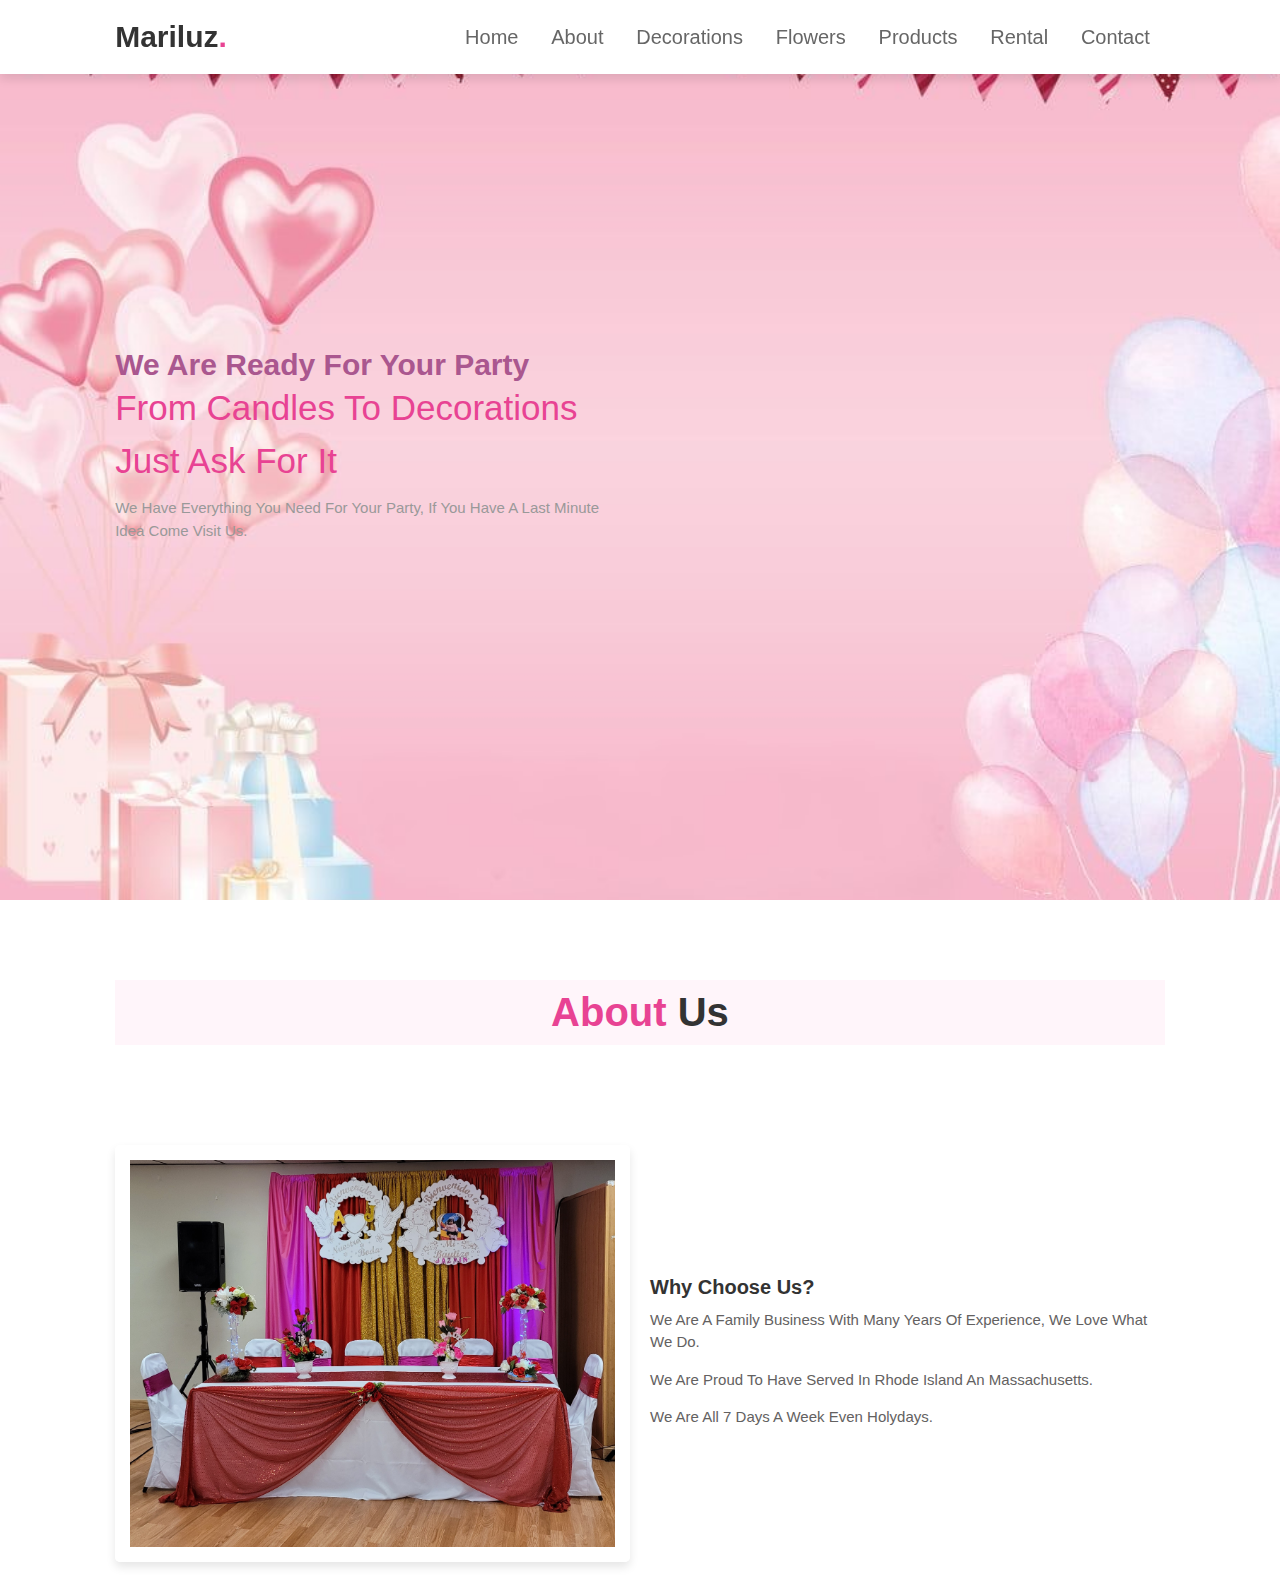
==== about.html @ 749d9b72 "Update about.html" ====
<!DOCTYPE html>
<html lang="en">
<head>
    <meta charset="UTF-8">
 
    <meta http-equiv="X-UA-Compatible" content="IE=edge">
    <meta name="viewport" content="width=device-width, initial-scale=1.0">
    <title>Mariluz Party Store</title>
    <link rel="icon" type="image/x-icon" href="images/favicon.ico">

    <!-- font awesome cdn link  -->
    <link rel="stylesheet" href="https://cdnjs.cloudflare.com/ajax/libs/font-awesome/5.15.3/css/all.min.css">
    
    <!-- custom css file link  -->
    <link rel="stylesheet" href="css/style.css">



</head>
    
    <!-- Google tag (gtag.js) -->
    <script async src="https://www.googletagmanager.com/gtag/js?id=G-ZJQ5C1P7X4"></script>
    <script>
      window.dataLayer = window.dataLayer || [];
      function gtag(){dataLayer.push(arguments);}
      gtag('js', new Date());

      gtag('config', 'G-ZJQ5C1P7X4');
    </script>
    
<body>

<!-- header section starts  -->

<header>

    <input type="checkbox" name="" id="toggler">
    <label for="toggler" class="fas fa-bars"></label>

    <a href="#" class="logo">Mariluz<span>.</span></a>

    <nav class="navbar" id="navbar">
        <a href="index.html">Home</a>
        <a href="about.html">About</a>
        <a href="decoration.html">Decorations</a>
        <a href="flower.html">Flowers</a>
        <a href="product.html">Products</a>
        <a href="rental.html">Rental</a>
        <a href="contact.html">contact</a>
    </nav>

    

</header>

<!-- header section ends -->

<!-- home section starts  -->

<section class="home" id="home">

    <div class="content">
        <h3 >We are ready for your party</h3>
        <span> From candles to decorations just ask for it </span>
        <p>
            We have everything you need for your party, if you have a last minute idea come visit us.
        </p>
    </div>
    
</section>

<!-- home section ends -->

<!-- about section starts  -->

<section class="about" id="about">

    <h1 class="heading"> <span> about </span> us </h1>

    <div class="row">

        <div class="video-container">
            <img class="about" alt="party decoration"  src="images/decoration1.jpg"></img>
            
        </div>

        <div class="content">
            <h3>why choose us?</h3>
            <p>We are a family business with many years of experience, we love what we do. </p>
            <p>We are proud to have served in Rhode island an Massachusetts.</p>
            <p>We are all 7 days a week even holydays.</p>
            
        </div>

    </div>

</section>
---- css/style.css ----
:root{
    --pink:#e84393;
    --white-smoke: #f0f0f0;
    --black: #191b17;
    --mount-meadow: #1bbc9c;
    --transition: all 0.5s ease-in-out;

}

*{
    margin:0; padding:0;
    box-sizing: border-box;
    font-family: Verdana, Geneva, Tahoma, sans-serif;
    outline: none; border:none;
    text-decoration: none;
    text-transform: capitalize;
    transition: .2s linear;
}

html{
    font-size: 62.5%;
    scroll-behavior: smooth;
    scroll-padding-top: 6rem;
    overflow-x: hidden;
}

section{
    padding:0rem 9%;
    
}

.heading{
    text-align: center;
    font-size: 4rem;
    color:#333;
    padding:1rem;
    margin: 8rem 0;
    background:rgba(255, 51, 153,.05);
}

.heading span{
    color:var(--pink);
}

.center{
    display: flex;
    justify-content: center;
    align-items: center;
}

.btn{
    display: inline-block;
    margin-top: 1rem;
    border-radius: 5rem;
    background:#333;
    color:#fff;
    padding:.9rem 3.5rem;
    cursor: pointer;
    font-size: 1.7rem;
}

.btn:hover{
    background:var(--pink);
}

header{
    position: fixed;
    top:0; left:0; right:0;
    background:#fff;
    padding:2rem 9%;
    display: flex;
    align-items: center;
    justify-content: space-between;
    z-index: 1000;
    box-shadow: 0 .5rem 1rem rgba(0,0,0,.1);
}

header .logo{
    font-size: 3rem;
    color:#333;
    font-weight: bolder;
}

header .logo span{
    color:var(--pink);
}

header .navbar a{
    font-size: 2rem;
    padding:0 1.5rem;
    color:#666;
}

header .navbar a:hover{
    color:var(--pink);
    background: grey;
}

header .icons a{
    font-size: 2.5rem;
    color:#333;
    margin-left: 1.5rem;
}

header .icons a:hover{
    color:var(--pink);
}

header #toggler{
    display: none;
}

header .fa-bars{
    font-size: 3rem;
    color:#333;
    border-radius: .5rem;
    padding:.5rem 1.5rem;
    cursor: pointer;
    border:.1rem solid rgba(0,0,0,.3);
    display: none;
}

.home{
    display: flex;
    align-items: center;
    min-height: 100vh;
    background:url(../images/partybackground.jpg) no-repeat;
    background-size: cover;
    background-position: center;
}

.home .content{
    max-width: 50rem;
}

.home .content h3{
    font-size: 3rem;
    color:rgb(170, 87, 143);
}

.home .content span{
    font-size: 3.5rem;
    color:var(--pink);
    padding:1rem 0;
    line-height: 1.5;
}

.home .content p{
    font-size: 1.5rem;
    color:#999;
    padding:1rem 0;
    line-height: 1.5;
}

.about .row{
    display: flex;
    align-items: center;
    gap:2rem;
    flex-wrap: wrap;
    padding:2rem 0;
    padding-bottom: 3rem;
}

.about .row .video-container{
    flex:1 1 40rem;
    position: relative;
}

.about .row .video-container .about{
    width:100%;
    border:1.5rem solid #fff;
    border-radius: .5rem;
    box-shadow: 0 .5rem 1rem rgba(0,0,0,.1);
    height: 100%;
    object-fit: cover;
}

.about .row .video-container h3{
    position: absolute;
    top:50%; transform: translateY(-50%);
    font-size: 3rem;
    background:#fff;
    width:100%;
    padding:1rem 2rem;
    text-align: center;
    mix-blend-mode: screen;
}

.about .row .content{
    flex:1 1 40rem;
}

.about .row .content h3{
    font-size: 2rem;
    color:#333;
}

.about .row .content p{
    font-size: 1.5rem;
    color:rgb(99, 97, 97);
    padding:.5rem 0;
    padding-top: 1rem;
    line-height: 1.5;
}

.icons-container{
    background:#eee;
    display: flex;
    flex-wrap: wrap;
    gap:1.5rem;
    padding-top: 5rem;
    padding-bottom: 5rem;
}

.icons-container .icons{
    background:#fff;
    border:.1rem solid rgba(0,0,0,.1);
    padding:2rem;
    display: flex;
    align-items: center;
    border-radius: 4%;
    flex:1 1 25rem;
}

.icons-container .icons img{
    height:5rem;
    margin-right: 2rem;
}

.icons-container .icons h3{
    color:#333;
    padding-bottom: .5rem;
    font-size: 1.5rem;
}

.icons-container .icons span{
    color:#555;
    font-size: 1.3rem;
}

.products .box-container{
    display: flex;
    flex-wrap: wrap;
    gap:1.5rem;
}

.products .box-container .box{
    flex:1 1 30rem;
    box-shadow: 0 .5rem 1.5rem rgba(0,0,0,.1);
    border-radius: .5rem;
    border:.1rem solid rgba(0,0,0,.1);
    position: relative;    
}

.products .box-container .box .discount{
    position: absolute;
    top:1rem; left:1rem;
    padding:.7rem 1rem;
    font-size: 2rem;
    color:var(--pink);
    background:rgba(255, 51, 153,.05);
    z-index: 1;
    border-radius: .5rem;
}

.products .box-container .box .image{
    position: relative;
    text-align: center;
    padding-top: 2rem;
    overflow:hidden;
}

.products .box-container .box .image img{
    height:25rem;
}

.products .box-container .box:hover .image img{
    transform: scale(1.1);
}

.products .box-container .box .image .icons{
    position: absolute;
    bottom:-7rem; left:0; right:0;
    display: flex;
}

/* .products .box-container .box:hover .image .icons{
   bottom: 0;
} */

.products .box-container .box .image .icons a{
    height: 5rem;
    line-height: 5rem;
    font-size: 2rem;
    width:50%;
    background:var(--pink);
    color:#fff;
}

.products .box-container .box .image .icons .cart-btn{
    border-left: .1rem solid #fff7;
    border-right: .1rem solid #fff7;
    width:100%;
}

.products .box-container .box .image .icons a:hover{
    background:#333;
}

.products .box-container .box .content{
    padding:2rem;
    text-align: center;
}

.products .box-container .box .content h3{
    font-size: 2.5rem;
    color:#333;
}

.products .box-container .box .content .price{
    font-size: 2.5rem;
    color:var(--pink);
    font-weight: bolder;
    padding-top: 1rem;
}

.products .box-container .box .content .price span{
    font-size: 1.5rem;
    color:#999;
    font-weight: lighter;
    text-decoration: line-through;
}

.review .box-container{
    display: flex;
    flex-wrap: wrap;
    gap:1.5rem;
}

.review .box-container .box{
    flex:1 1 30rem;
    box-shadow: 0 .5rem 1.5rem rgba(0,0,0,.1);
    border-radius: .5rem;
    padding:3rem 2rem;
    position: relative;
    border:.1rem solid rgba(0,0,0,.1);
}

.review .box-container .box .fa-quote-right{
    position: absolute;
    bottom:3rem; right:3rem;
    font-size: 6rem;
    color:#eee;
}

.review .box-container .box .stars i{
    color:var(--pink);
    font-size: 2rem;
}

.review .box-container .box p{
    color:#999;
    font-size: 1.5rem;
    line-height: 1.5;
    padding-top: 2rem;
}

.review .box-container .box .user{
    display: flex;
    align-items: center;
    padding-top: 2rem;
}

.review .box-container .box .user img{
    height:6rem;
    width:6rem;
    border-radius: 50%;
    object-fit: cover;
    margin-right: 1rem;
}

.review .box-container .box .user h3{
    font-size: 2rem;
    color:#333;
}

.review .box-container .box .user span{
    font-size: 1.5rem;
    color:#999;
}

.contact .row{
    display: flex;
    flex-wrap: wrap-reverse;
    gap:1.5rem;
    align-items: center;
}

.contact .row form{
    flex:1 1 40rem;
    padding:2rem 2.5rem;
    box-shadow: 0 .5rem 1.5rem rgba(0,0,0,.1);
    border:.1rem solid rgba(0,0,0,.1);
    background: #fff;
    border-radius: .5rem;
}

.contact .row .image{
    flex:1 1 40rem;
}

.contact .row .image img{
    width: 100%;
}

.contact .row form .box{
    padding:1rem;
    font-size: 1.7rem;
    color:#333;
    text-transform: none;
    border:.1rem solid rgba(0,0,0,.1);
    border-radius: .5rem;
    margin:.7rem 0;
    width: 100%;
}

.contact .row form .box:focus{
    border-color: var(--pink);
}

.contact .row form textarea{
    height: 15rem;
    resize: none;
}


.footer .box-container{
    display: flex;
    flex-wrap: wrap;
    gap:1.5rem;
}

.footer .box-container .box{
    flex:1 1 25rem;
}

.footer .box-container .box h3{
    color:#333;
    font-size: 2.5rem;
    padding:1rem 0;
}

.footer .box-container .box a{
    display: block;
    color:#666;
    font-size: 1.5rem;
    padding:1rem 0;
}

.footer .box-container .box a:hover{
    color:var(--pink);
    text-decoration: underline;
}

.footer .box-container .box  img{
    margin-top: 1rem;
}

.footer .credit{
    text-align: center;
    padding:1.5rem;
    margin-top: 1.5rem;
    padding-top: 2.5rem;
    font-size: 2rem;
    color:#333;
    border-top: .1rem solid rgba(0,0,0,.1);
    padding-bottom: 9rem;
}

.footer .credit span{
    color:var(--pink);
}

.footer .box-container .contact{
    text-align: center;
}

.footer .map {
    text-align: center;
}
.footer .map iframe{
    margin:2rem;
    width: 90%;
}

.footer-links{
    font-size: 1rem;
    display: flex;
    justify-content: center;
    margin-top: 1.6rem;
}
.footer-links a{
    color: blue;
    opacity: 0.8;
    width: 50px;
    height: 50px;
    margin: 0 0.2rem;
    border-radius: 50%;
    transition: var(--transition);
}
.footer-links a:hover{
    background: blue;
    color: var(--white-smoke);
}














/* media queries  */
@media (max-width:991px){
    
    html{
        font-size: 55%;
    }

    header{
        padding:2rem;
    }

    section{
        padding: 2rem;
    }

    .home{
        background-position: left;
    }

}

@media (max-width:768px){

    header .fa-bars{
        display: block;
    }

    header .navbar{
        position:absolute;
        top:100%; left:0; right:0;
        background:#eee;
        border-top: .1rem solid rgba(0,0,0,.1);
        clip-path: polygon(0 0, 100% 0, 100% 0, 0 0);
    }

    header #toggler:checked ~ .navbar{
        clip-path:polygon(0 0, 100% 0, 100% 100%, 0% 100%);
    }

    header .navbar a{
        margin:1.5rem;
        padding:1.5rem;
        background:#fff;
        border:.1rem solid rgba(0,0,0,.1);
        display: block;
    }

    .home .content h3{
        font-size: 3rem;
    }

    .home .content span{
        font-size: 2.5rem;
    }

    .icons-container .icons h3{
        font-size: 2rem;
    }
    
    .icons-container .icons span{
        font-size: 1.7rem;
    }
    
}

@media (max-width:450px){
    

    html{
        font-size: 50%;
    }

    .heading{
        font-size: 3rem;
    }

    
}
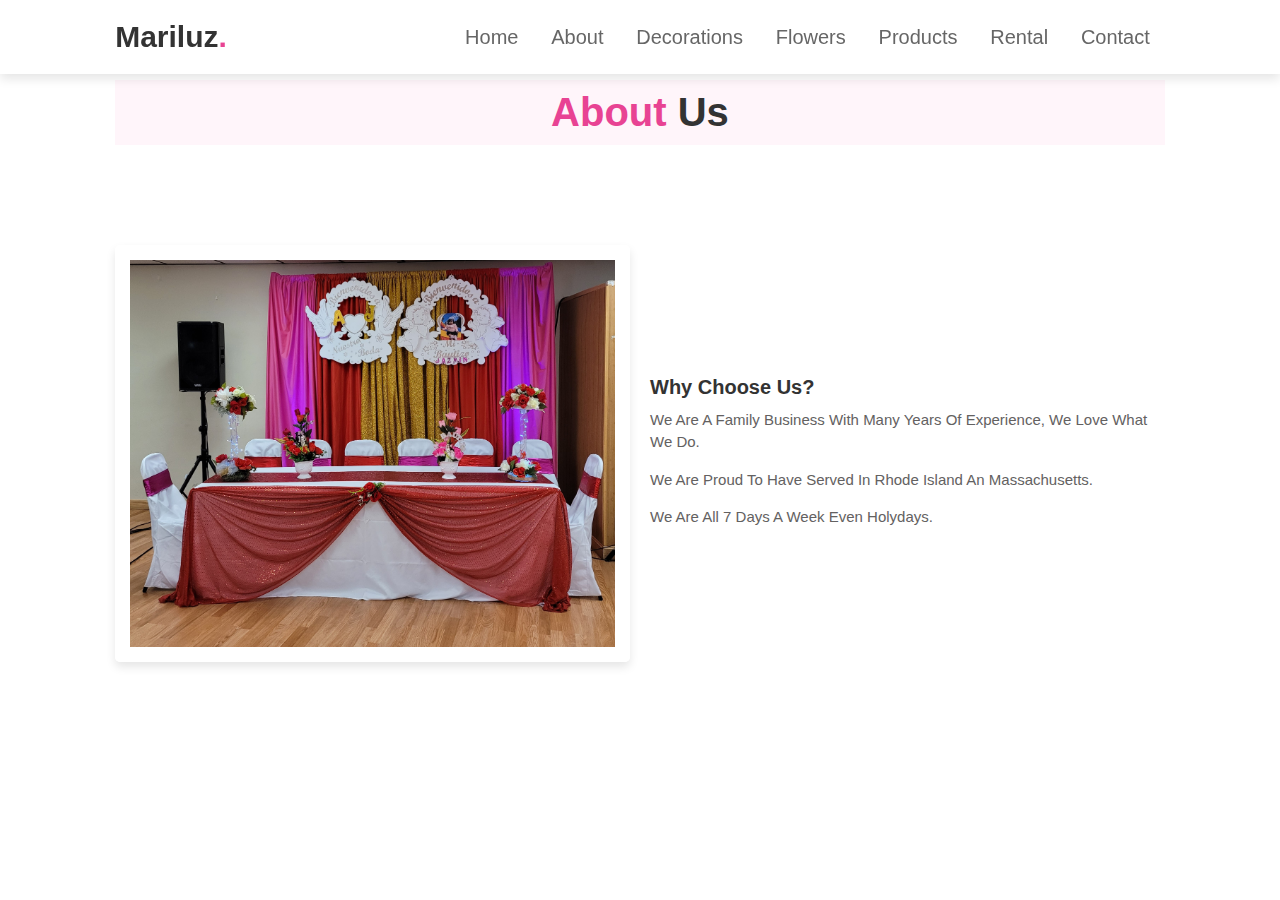
==== commit 0f16a802: "Update about.html" ====
--- a/about.html
+++ b/about.html
@@ -55,21 +55,6 @@
 
 <!-- header section ends -->
 
-<!-- home section starts  -->
-
-<section class="home" id="home">
-
-    <div class="content">
-        <h3 >We are ready for your party</h3>
-        <span> From candles to decorations just ask for it </span>
-        <p>
-            We have everything you need for your party, if you have a last minute idea come visit us.
-        </p>
-    </div>
-    
-</section>
-
-<!-- home section ends -->
 
 <!-- about section starts  -->
 
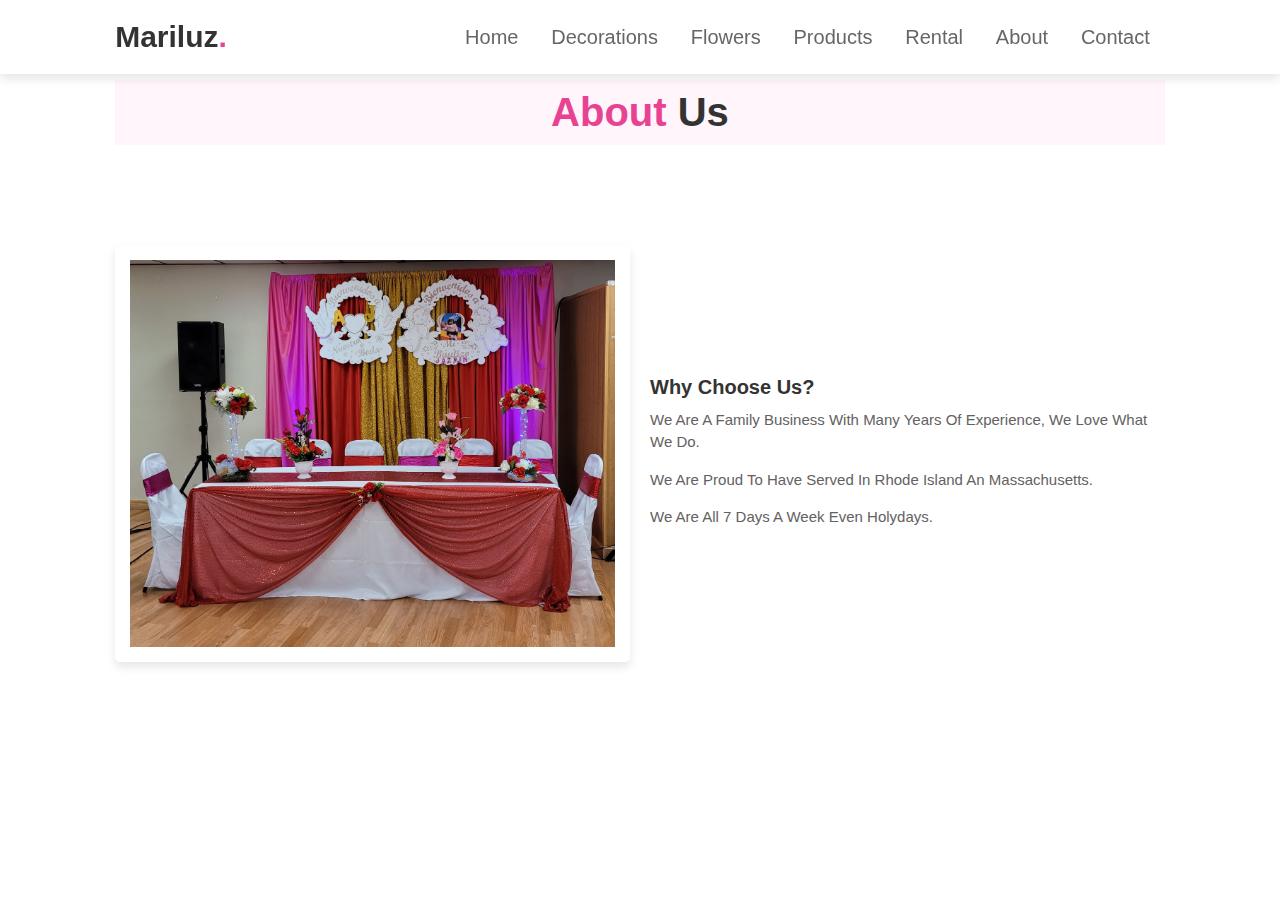
==== commit b22f8b9d: "Update about.html" ====
--- a/about.html
+++ b/about.html
@@ -7,6 +7,9 @@
     <meta name="viewport" content="width=device-width, initial-scale=1.0">
     <title>Mariluz Party Store</title>
     <link rel="icon" type="image/x-icon" href="images/favicon.ico">
+
+    <script async src="https://pagead2.googlesyndication.com/pagead/js/adsbygoogle.js?client=ca-pub-8000544434567908"
+     crossorigin="anonymous"></script>
 
     <!-- font awesome cdn link  -->
     <link rel="stylesheet" href="https://cdnjs.cloudflare.com/ajax/libs/font-awesome/5.15.3/css/all.min.css">
@@ -41,11 +44,12 @@
 
     <nav class="navbar" id="navbar">
         <a href="index.html">Home</a>
-        <a href="about.html">About</a>
+        
         <a href="decoration.html">Decorations</a>
         <a href="flower.html">Flowers</a>
         <a href="product.html">Products</a>
         <a href="rental.html">Rental</a>
+        <a href="about.html">About</a>
         <a href="contact.html">contact</a>
     </nav>
 
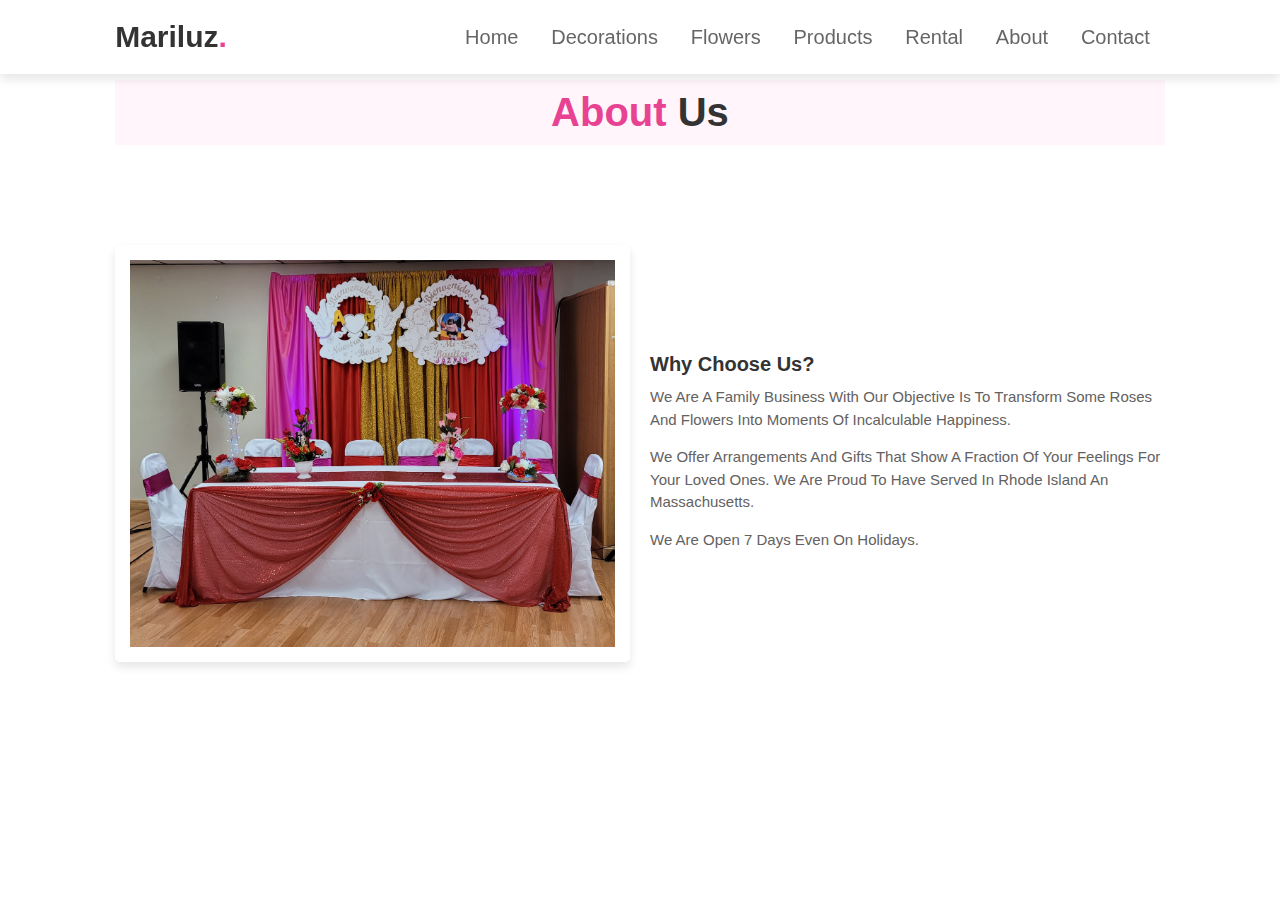
==== commit d6bcd967: "Update about.html" ====
--- a/about.html
+++ b/about.html
@@ -40,7 +40,7 @@
     <input type="checkbox" name="" id="toggler">
     <label for="toggler" class="fas fa-bars"></label>
 
-    <a href="#" class="logo">Mariluz<span>.</span></a>
+    <a href="index.html" class="logo">Mariluz<span>.</span></a>
 
     <nav class="navbar" id="navbar">
         <a href="index.html">Home</a>
@@ -75,9 +75,11 @@
 
         <div class="content">
             <h3>why choose us?</h3>
-            <p>We are a family business with many years of experience, we love what we do. </p>
-            <p>We are proud to have served in Rhode island an Massachusetts.</p>
-            <p>We are all 7 days a week even holydays.</p>
+           <p>We are a family business with Our objective is to transform 
+                some roses and flowers into moments of incalculable happiness. </p>
+            
+            <p>  We offer arrangements and gifts that show a fraction of your feelings for your loved ones. We are proud to have served in Rhode island an Massachusetts.</p>
+            <p> We are open 7 days even on holidays.</p>
             
         </div>
 
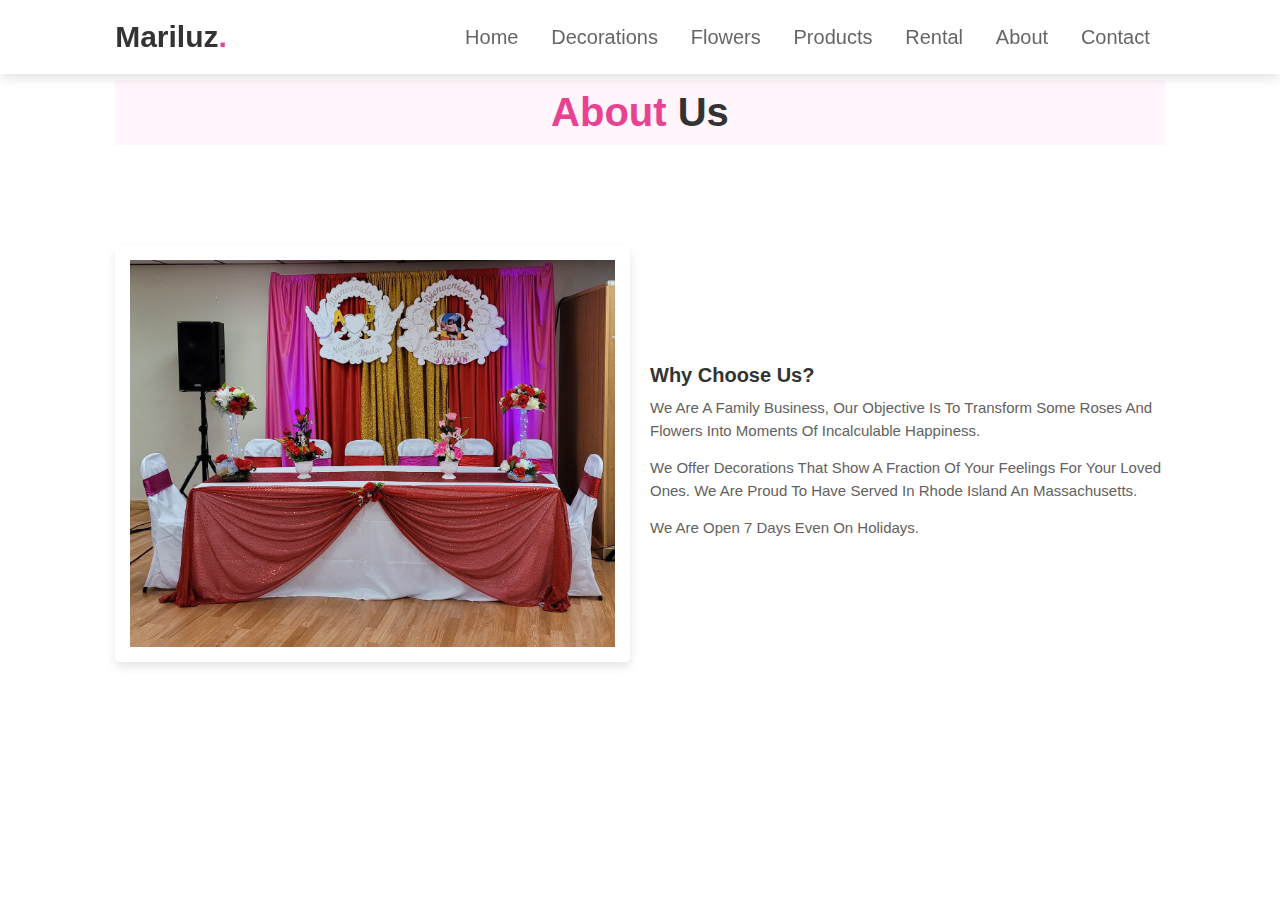
==== commit 0c29a2ee: "Update about.html" ====
--- a/about.html
+++ b/about.html
@@ -75,10 +75,10 @@
 
         <div class="content">
             <h3>why choose us?</h3>
-           <p>We are a family business with Our objective is to transform 
+           <p>We are a family business, our objective is to transform 
                 some roses and flowers into moments of incalculable happiness. </p>
-            
-            <p>  We offer arrangements and gifts that show a fraction of your feelings for your loved ones. We are proud to have served in Rhode island an Massachusetts.</p>
+            <p>We offer decorations that show a fraction of your feelings 
+                for your loved ones. We are proud to have served in Rhode Island an Massachusetts.</p>
             <p> We are open 7 days even on holidays.</p>
             
         </div>
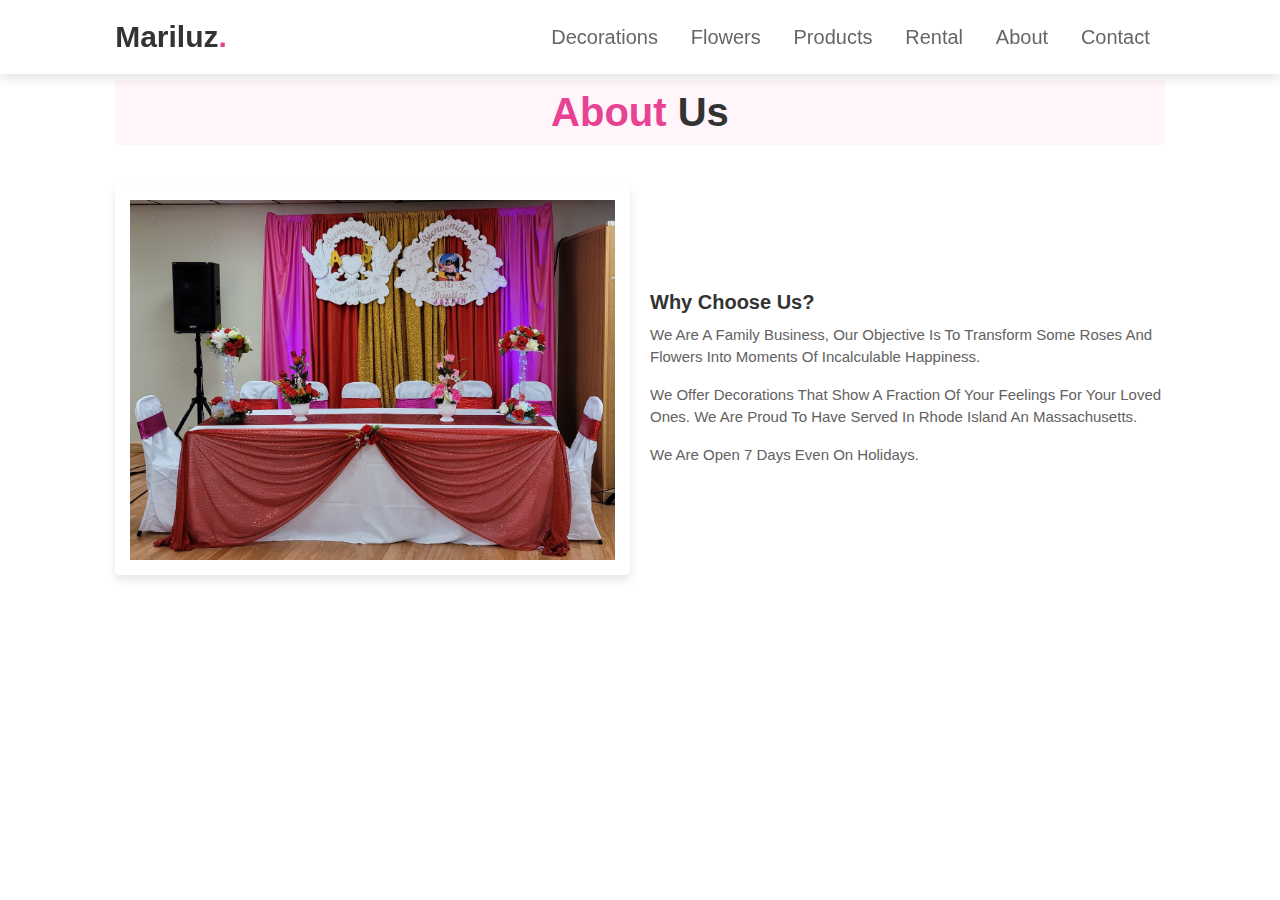
==== commit 8eac58a1: "photos fixes" ====
--- a/about.html
+++ b/about.html
@@ -43,7 +43,7 @@
     <a href="index.html" class="logo">Mariluz<span>.</span></a>
 
     <nav class="navbar" id="navbar">
-        <a href="index.html">Home</a>
+        <!-- <a href="index.html">Home</a> -->
         
         <a href="decoration.html">Decorations</a>
         <a href="flower.html">Flowers</a>
--- a/css/style.css
+++ b/css/style.css
@@ -34,7 +34,8 @@
     font-size: 4rem;
     color:#333;
     padding:1rem;
-    margin: 8rem 0;
+    margin-top: 8rem;
+    margin-bottom: 2rem;
     background:rgba(255, 51, 153,.05);
 }
 
@@ -42,11 +43,7 @@
     color:var(--pink);
 }
 
-.center{
-    display: flex;
-    justify-content: center;
-    align-items: center;
-}
+
 
 .btn{
     display: inline-block;
@@ -96,6 +93,10 @@
     background: grey;
 }
 
+.navactive{
+    color:var(--pink)!important;
+}
+
 header .icons a{
     font-size: 2.5rem;
     color:#333;
@@ -215,6 +216,7 @@
 .icons-container .icons{
     background:#fff;
     border:.1rem solid rgba(0,0,0,.1);
+
     padding:2rem;
     display: flex;
     align-items: center;
@@ -413,24 +415,18 @@
     width: 100%;
 }
 
-.contact .row form .box{
-    padding:1rem;
-    font-size: 1.7rem;
-    color:#333;
-    text-transform: none;
-    border:.1rem solid rgba(0,0,0,.1);
-    border-radius: .5rem;
-    margin:.7rem 0;
-    width: 100%;
-}
-
-.contact .row form .box:focus{
-    border-color: var(--pink);
-}
-
-.contact .row form textarea{
-    height: 15rem;
-    resize: none;
+.phone {
+    font-size: large;
+}
+
+.icons{
+    text-align: center;
+ 
+   
+    display: flex;
+    justify-content: center;
+    align-items: center;
+  
 }
 
 
@@ -487,6 +483,7 @@
 
 .footer .map {
     text-align: center;
+    display: flex;
 }
 .footer .map iframe{
     margin:2rem;
@@ -526,6 +523,7 @@
 
 
 
+
 /* media queries  */
 @media (max-width:991px){
     
@@ -589,6 +587,10 @@
         font-size: 1.7rem;
     }
     
+    .footer .map {
+        display: block;
+    }
+    
 }
 
 @media (max-width:450px){
